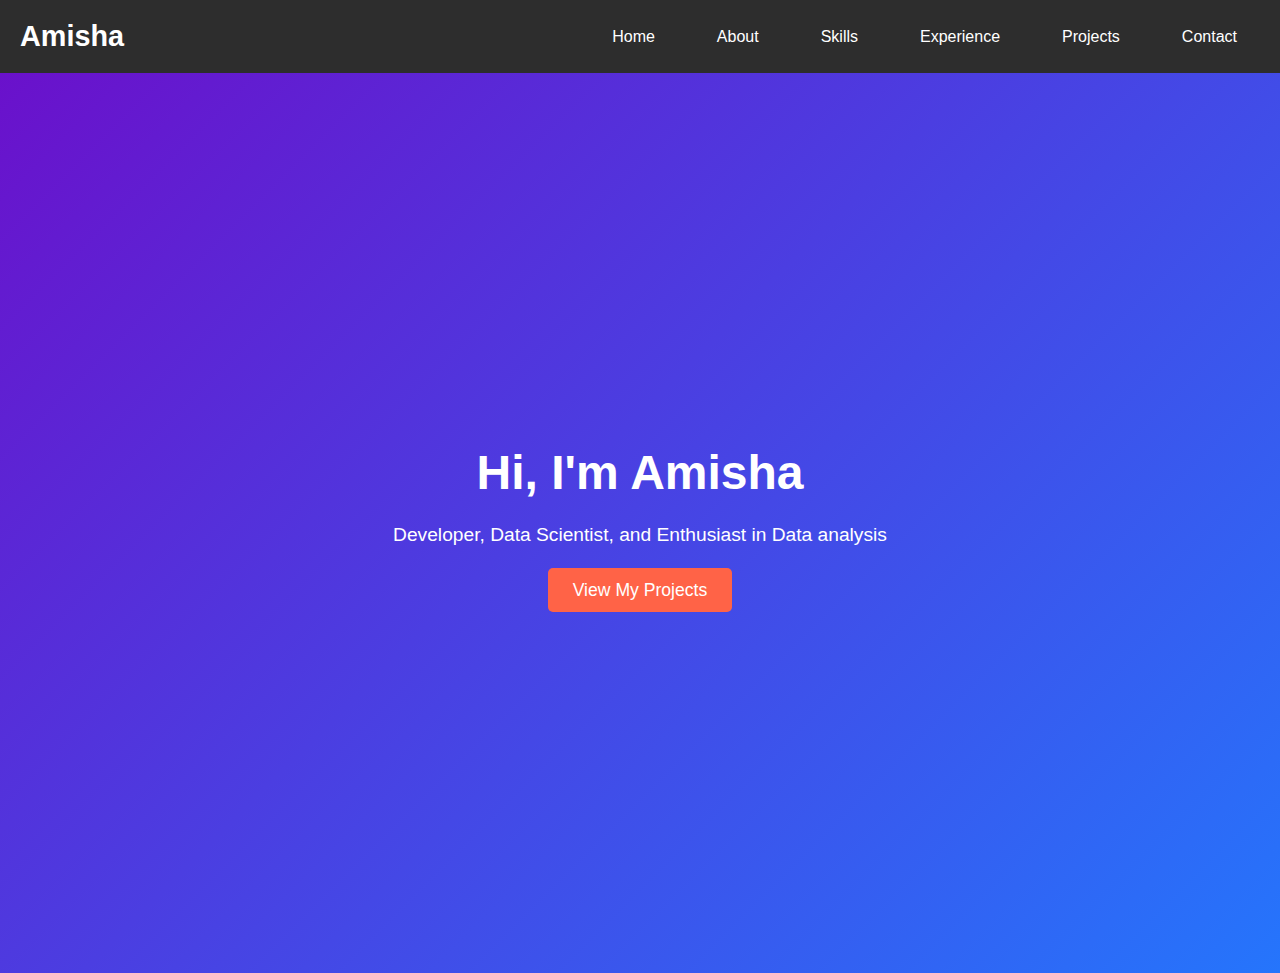
==== index.html @ 3a1beafb "Update index.html" ====
<!DOCTYPE html>
<html lang="en">
<head>
    <meta charset="UTF-8">
    <meta name="viewport" content="width=device-width, initial-scale=1.0">
    <title>Amisha - Portfolio</title>
    <link rel="stylesheet" href="styles.css">
</head>
<body>
    <!-- Navigation Bar -->
    <nav>
        <div class="logo">Amisha</div>
        <ul>
            <li><a href="index.html">Home</a></li>
            <li><a href="about.html">About</a></li>
            <li><a href="skills.html">Skills</a></li>
            <li><a href="experience">Experience</a></li>
            <li><a href="projects.html">Projects</a></li>
            <li><a href="contact.html">Contact</a></li>
        </ul>
    </nav>

    <!-- Hero Section with Picture -->
    <section class="hero">
        <div class="hero-content">
            <h1>Hi, I'm Amisha</h1>
            <p>Developer, Data Scientist, and Enthusiast in Data analysis</p>
            <a href="projects.html" class="cta-btn">View My Projects</a>
        </div>

    </section>

    <script src="script.js"></script>
</body>
</html>
---- styles.css ----
/* Reset */
* {
    margin: 0;
    padding: 0;
    box-sizing: border-box;
}

/* Body Styling */
body {
    font-family: Arial, sans-serif;
    color: #333;
    background-color: #f4f4f4;
}

/* Navbar Styling */
nav {
    display: flex;
    justify-content: space-between;
    align-items: center;
    padding: 1rem 2rem;
    background-color: #3498db;
    color: white;
}

nav .logo {
    font-size: 1.5rem;
}

nav ul {
    display: flex;
    gap: 1rem;
}

nav a {
    color: white;
    text-decoration: none;
    padding: 0.5rem;
}

nav a:hover {
    background-color: #2980b9;
    border-radius: 5px;
}

/* Hero Section */
.hero {
    text-align: center;
    padding: 3rem 1rem;
    background: linear-gradient(135deg, #3498db, #e74c3c);
    color: white;
}

.hero h1 {
    font-size: 2.5rem;
}

.hero p {
    margin-top: 1rem;
    font-size: 1.2rem;
}

.hero .button {
    display: inline-block;
    margin-top: 2rem;
    padding: 0.5rem 1.5rem;
    background-color: #f1c40f;
    color: #333;
    border: none;
    border-radius: 5px;
    cursor: pointer;
    text-decoration: none;
}

.hero .button:hover {
    background-color: #f39c12;
}

/* Page-Specific Styles */
section {
    padding: 2rem;
}

h2 {
    font-size: 2rem;
    color: #2ecc71;
    margin-bottom: 1rem;
}

p {
    font-size: 1.1rem;
    line-height: 1.6;
}

.button {
    background-color: #9b59b6;
    color: white;
    padding: 0.5rem 1rem;
    border: none;
    border-radius: 5px;
    cursor: pointer;
}

.button:hover {
    background-color: #8e44ad;
}

/* Footer */
footer {
    background-color: #333;
    color: white;
    text-align: center;
    padding: 1rem;
}

.profile-pic {
    width: 150px;
    height: 150px;
    border-radius: 50%;
    margin: 20px 0;
}


/* Reset default browser styles */
* {
    margin: 0;
    padding: 0;
    box-sizing: border-box;
}

/* Body and general layout */
body {
    font-family: Arial, sans-serif;
    background-color: #f4f4f9;
    color: #333;
}

/* Navigation Bar */
nav {
    display: flex;
    justify-content: space-between;
    align-items: center;
    padding: 20px;
    background-color: #2d2d2d;
}

nav .logo {
    color: #fff;
    font-size: 1.8rem;
    font-weight: bold;
}

nav ul {
    display: flex;
    list-style-type: none;
}

nav ul li {
    margin: 0 15px;
}

nav ul li a {
    color: #fff;
    text-decoration: none;
    font-size: 1rem;
    transition: color 0.3s ease;
}

nav ul li a:hover {
    color: #ff6347;
}

/* Hero Section */
.hero {
    display: flex;
    justify-content: center;
    align-items: center;
    min-height: 100vh;
    background: linear-gradient(135deg, #6a11cb 0%, #2575fc 100%);
    color: #fff;
    position: relative;
    text-align: center;
}

.hero-content {
    z-index: 1;
    max-width: 600px;
}

.hero h1 {
    font-size: 3rem;
    font-weight: 700;
    margin-bottom: 20px;
}

.hero p {
    font-size: 1.2rem;
    margin-bottom: 30px;
}

.cta-btn {
    padding: 12px 25px;
    background-color: #ff6347;
    color: #fff;
    font-size: 1.1rem;
    text-decoration: none;
    border-radius: 5px;
    transition: background-color 0.3s ease;
}

.cta-btn:hover {
    background-color: #e53d32;
}

/* Hero Image */
.hero-image {
    position: absolute;
    top: 50%;
    left: 50%;
    transform: translate(-50%, -50%);
    max-width: 350px;
    overflow: hidden;
    border-radius: 50%;
    box-shadow: 0 10px 30px rgba(0, 0, 0, 0.2);
}

.hero-image img {
    width: 100%;
    height: auto;
    border-radius: 50%;
    transition: transform 0.5s ease;
}

.hero-image img:hover {
    transform: scale(1.05);
}

/* Media Queries for Responsive Design */
@media (max-width: 768px) {
    .hero h1 {
        font-size: 2.5rem;
    }

    .hero p {
        font-size: 1rem;
    }

    .hero-image {
        max-width: 250px;
    }
}

/* Style for the Experience page */
.experience {
    padding: 50px;
    background-color: #f9f9f9;
}

.experience h1 {
    font-size: 2.5rem;
    color: #333;
    margin-bottom: 30px;
}


.experience ul {
    list-style-type: none;
    padding: 0;
}

.experience ul li {
    font-size: 1rem;
    margin-bottom: 10px;
}

/* Certificates Section */
.certificates {
    display: grid;
    grid-template-columns: repeat(auto-fill, minmax(250px, 1fr));
    gap: 30px;
    margin-top: 40px;
}

.certificate {
    background-color: #fff;
    padding: 20px;
    border-radius: 10px;
    box-shadow: 0 4px 12px rgba(0, 0, 0, 0.1);
    text-align: center;
}

.certificate h3 {
    font-size: 1.2rem;
    margin-bottom: 10px;
    color: #333;
}

.certificate p {
    font-size: 1rem;
    color: #666;
}

.certificate img {
    width: 100%;
    height: auto;
    max-height: 200px;
    object-fit: contain;
    border-radius: 10px;
    transition: transform 0.3s ease;
}

.certificate img:hover {
    transform: scale(1.05);
}

/* Responsive Design for Certificates */
@media (max-width: 768px) {
    .certificates {
        grid-template-columns: 1fr;
    }
}


/* Style for the Contact Page */
.contact {
    padding: 50px;
    background-color: #f9f9f9;
}

.contact h1 {
    font-size: 2.5rem;
    color: #333;
    margin-bottom: 30px;
}

.contact-info {
    margin-bottom: 40px;
}

.contact-info p {
    font-size: 1rem;
    color: #666;
    margin-top: 10px;
}

.contact-details {
    display: grid;
    grid-template-columns: repeat(auto-fill, minmax(250px, 1fr));
    gap: 30px;
    margin-top: 40px;
}

.detail h3 {
    font-size: 1.2rem;
    color: #333;
    margin-bottom: 5px;
}

.detail p a {
    font-size: 1rem;
    color: #007bff;
    text-decoration: none;
}

.detail p a:hover {
    text-decoration: underline;
}

/* Contact Form Section */
.contact-form h2 {
    font-size: 2rem;
    color: #333;
    margin-top: 40px;
}

.contact-form form {
    background-color: #fff;
    padding: 30px;
    border-radius: 10px;
    box-shadow: 0 4px 12px rgba(0, 0, 0, 0.1);
}

.contact-form .form-group {
    margin-bottom: 20px;
}

.contact-form label {
    font-size: 1.1rem;
    color: #333;
    margin-bottom: 5px;
    display: block;
}

.contact-form input, .contact-form textarea {
    width: 100%;
    padding: 12px;
    font-size: 1rem;
    border: 1px solid #ccc;
    border-radius: 5px;
}

.contact-form textarea {
    height: 150px;
}

.contact-form button {
    background-color: #007bff;
    color: #fff;
    padding: 12px 20px;
    font-size: 1rem;
    border: none;
    border-radius: 5px;
    cursor: pointer;
    transition: background-color 0.3s ease;
}

.contact-form button:hover {
    background-color: #0056b3;
}

/* Responsive Design for Contact Page */
@media (max-width: 768px) {
    .contact-details {
        grid-template-columns: 1fr;
    }
}

/* General Styles */
.projects {
    padding: 50px;
    background-color: #f9f9f9;
    text-align: center;
}

.projects h1 {
    font-size: 2.5rem;
    margin-bottom: 40px;
    color: #333;
}

/* Project Cards Container */
.project-cards-container {
    display: grid;
    grid-template-columns: repeat(auto-fill, minmax(250px, 1fr));
    gap: 30px;
    justify-content: center;
}

/* Project Cards */
.project-card {
    background-color: #fff;
    padding: 20px;
    border-radius: 15px;
    box-shadow: 0 4px 15px rgba(0, 0, 0, 0.1);
    overflow: hidden;
    transition: transform 0.3s ease, box-shadow 0.3s ease;
    cursor: pointer;
    position: relative;
}

.project-card:hover {
    transform: translateY(-10px);
    box-shadow: 0 6px 20px rgba(0, 0, 0, 0.2);
}

.project-image {
    width: 100%;
    height: 200px;
    object-fit: cover;
    border-radius: 10px;
    transition: opacity 0.3s ease;
}

.project-card:hover .project-image {
    opacity: 0.8;
}

/* Project Details */
.project-details h3 {
    font-size: 1.5rem;
    margin-top: 20px;
    color: #333;
}

.project-details p {
    font-size: 1rem;
    color: #666;
    margin-top: 10px;
}

.project-link {
    display: inline-block;
    font-size: 1.1rem;
    color: #007bff;
    margin-top: 15px;
    text-decoration: none;
    transition: color 0.3s ease;
}

.project-link:hover {
    color: #0056b3;
}

/* Animations */
[data-aos="zoom-in"] {
    transition: transform 0.6s ease-out;
}

[data-aos="fade-up"] {
    opacity: 0;
    transform: translateY(100px);
    transition: opacity 0.6s ease, transform 0.6s ease;
}

[data-aos].aos-animate {
    opacity: 1;
    transform: translateY(0);
}
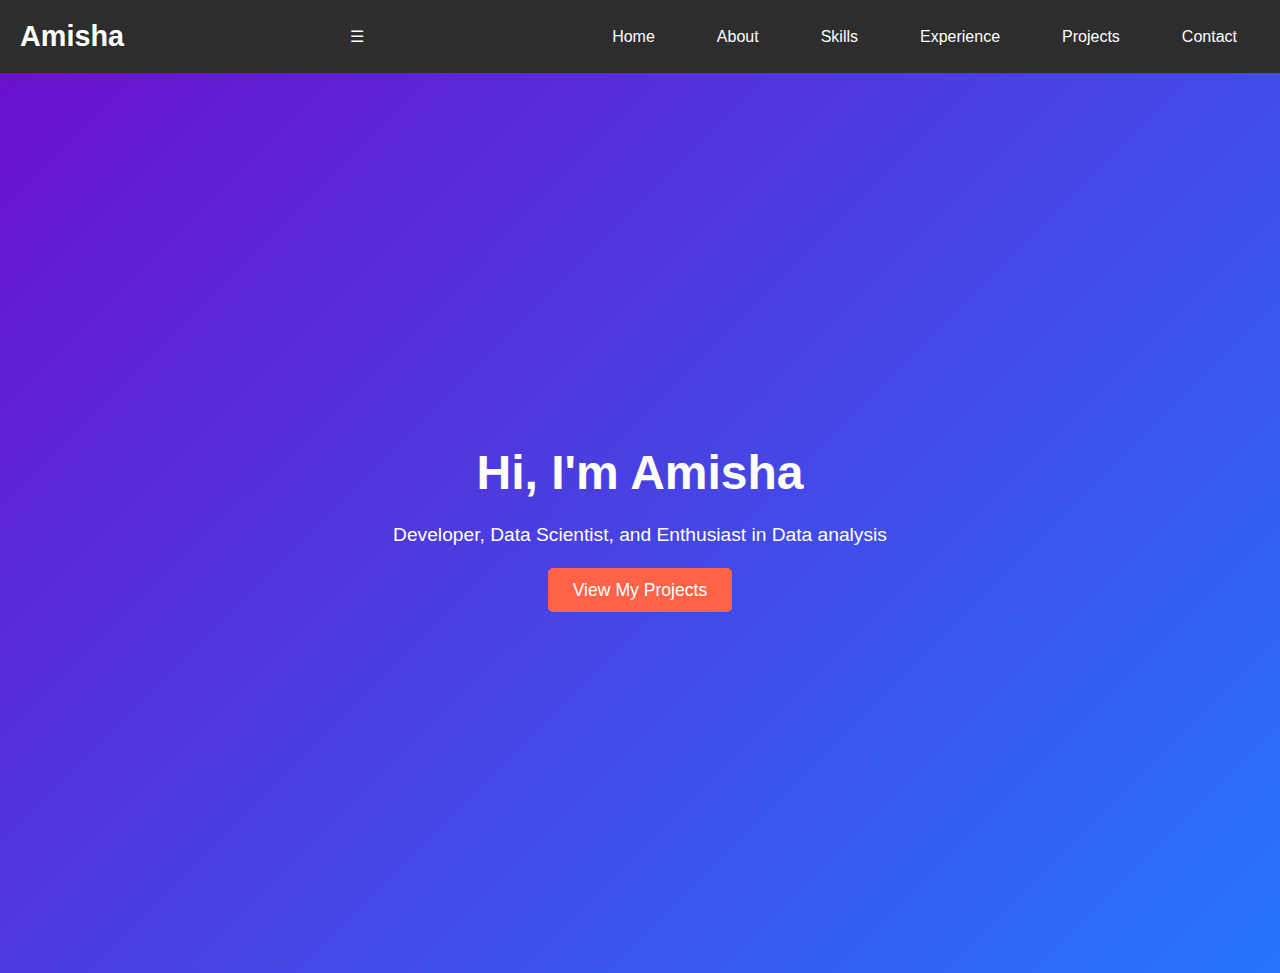
==== commit eb0da8fc: "Update index.html" ====
--- a/index.html
+++ b/index.html
@@ -10,11 +10,12 @@
     <!-- Navigation Bar -->
     <nav>
         <div class="logo">Amisha</div>
-        <ul>
+        <div class="hamburger-menu" onclick="toggleMenu()">&#9776;</div>
+        <ul id="menu" class="menu">
             <li><a href="index.html">Home</a></li>
             <li><a href="about.html">About</a></li>
             <li><a href="skills.html">Skills</a></li>
-            <li><a href="experience">Experience</a></li>
+            <li><a href="experience.html">Experience</a></li>
             <li><a href="projects.html">Projects</a></li>
             <li><a href="contact.html">Contact</a></li>
         </ul>
@@ -29,7 +30,7 @@
         </div>
 
     </section>
+    <script src="script.js"></script>
 
-    <script src="script.js"></script>
 </body>
 </html>
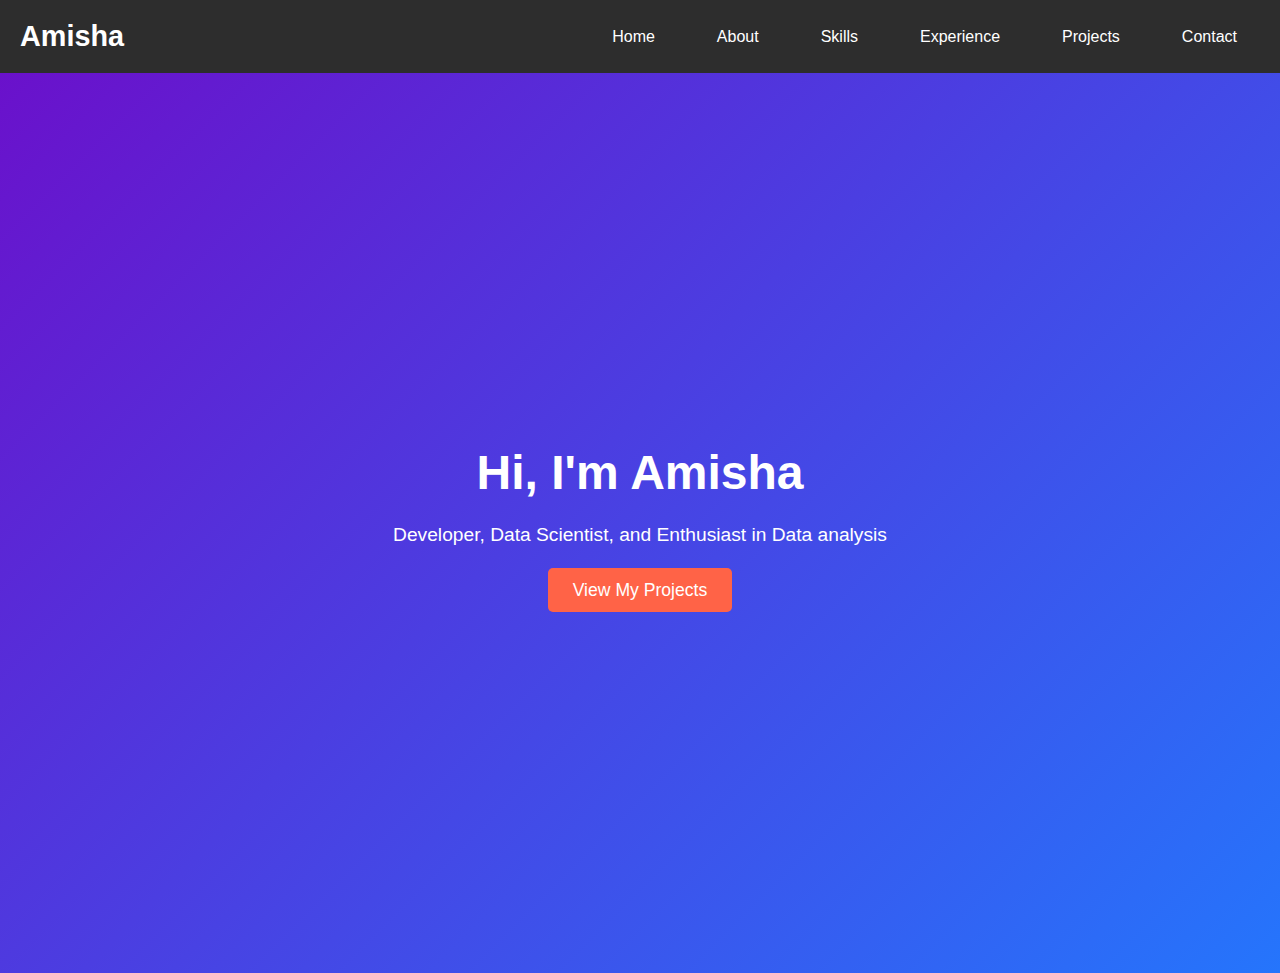
==== commit 9c452189: "Update index.html" ====
--- a/index.html
+++ b/index.html
@@ -10,7 +10,6 @@
     <!-- Navigation Bar -->
     <nav>
         <div class="logo">Amisha</div>
-        <div class="hamburger-menu" onclick="toggleMenu()">&#9776;</div>
         <ul id="menu" class="menu">
             <li><a href="index.html">Home</a></li>
             <li><a href="about.html">About</a></li>
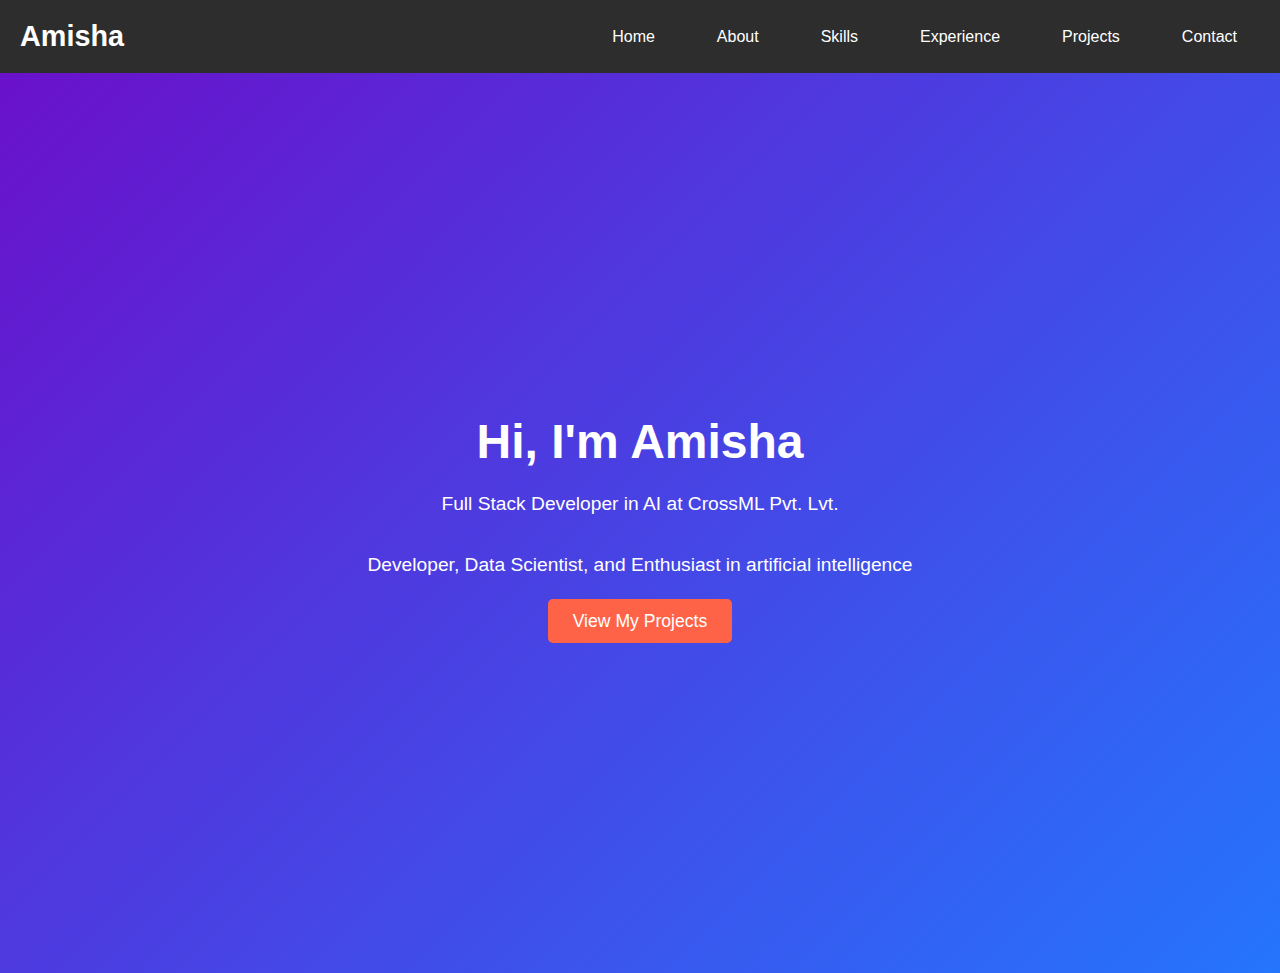
==== commit 8a9d1eed: "Update index.html" ====
--- a/index.html
+++ b/index.html
@@ -24,12 +24,11 @@
     <section class="hero">
         <div class="hero-content">
             <h1>Hi, I'm Amisha</h1>
-            <p>Developer, Data Scientist, and Enthusiast in Data analysis</p>
+            <p>Full Stack Developer in AI at CrossML Pvt. Lvt.</p>
+            <p>Developer, Data Scientist, and Enthusiast in artificial intelligence</p>
             <a href="projects.html" class="cta-btn">View My Projects</a>
         </div>
 
     </section>
-    <script src="script.js"></script>
-
 </body>
 </html>
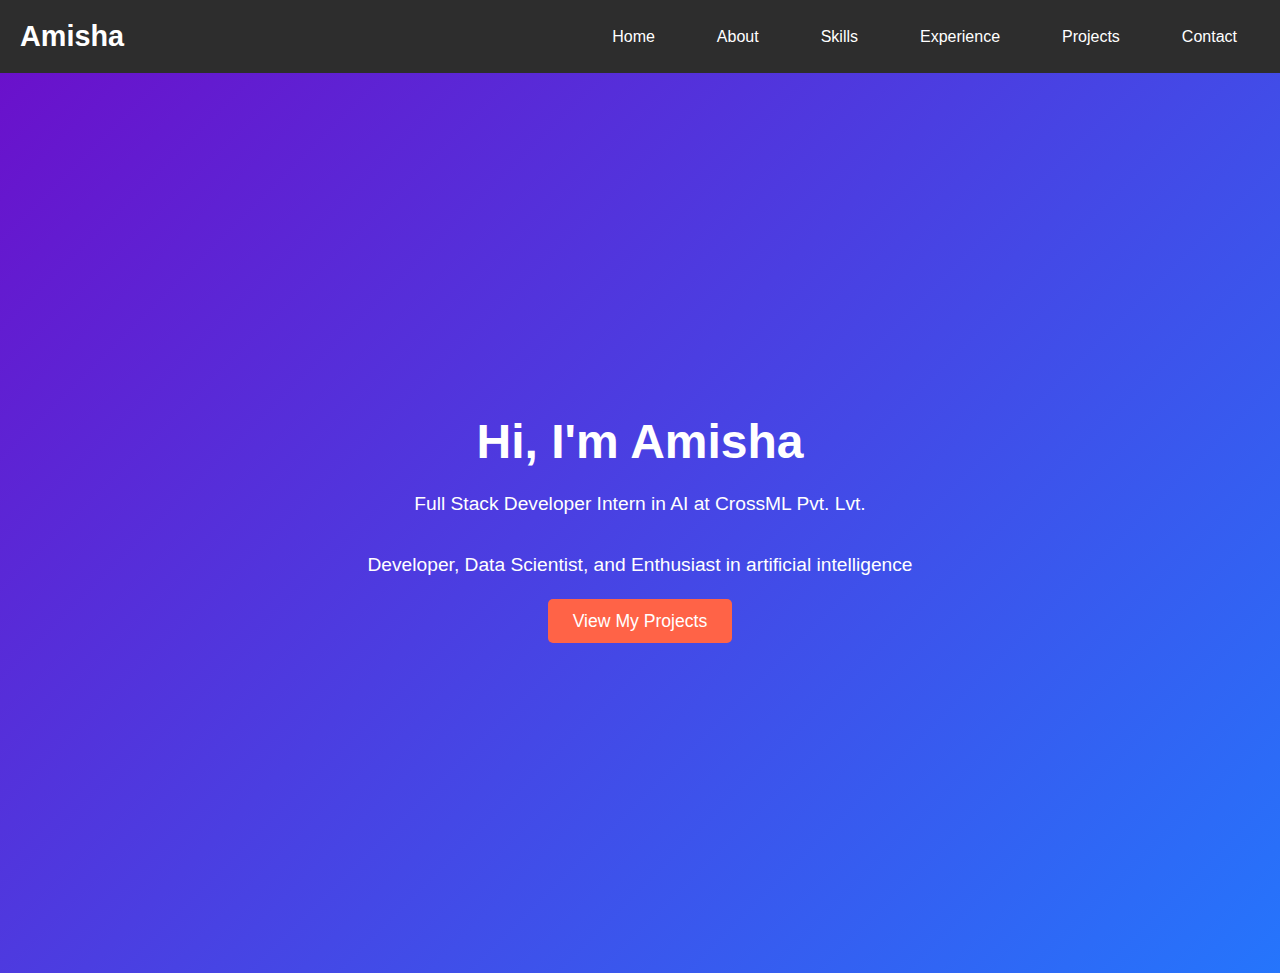
==== commit c642ad13: "Update index.html" ====
--- a/index.html
+++ b/index.html
@@ -24,7 +24,7 @@
     <section class="hero">
         <div class="hero-content">
             <h1>Hi, I'm Amisha</h1>
-            <p>Full Stack Developer in AI at CrossML Pvt. Lvt.</p>
+            <p>Full Stack Developer Intern in AI at CrossML Pvt. Lvt.</p>
             <p>Developer, Data Scientist, and Enthusiast in artificial intelligence</p>
             <a href="projects.html" class="cta-btn">View My Projects</a>
         </div>
